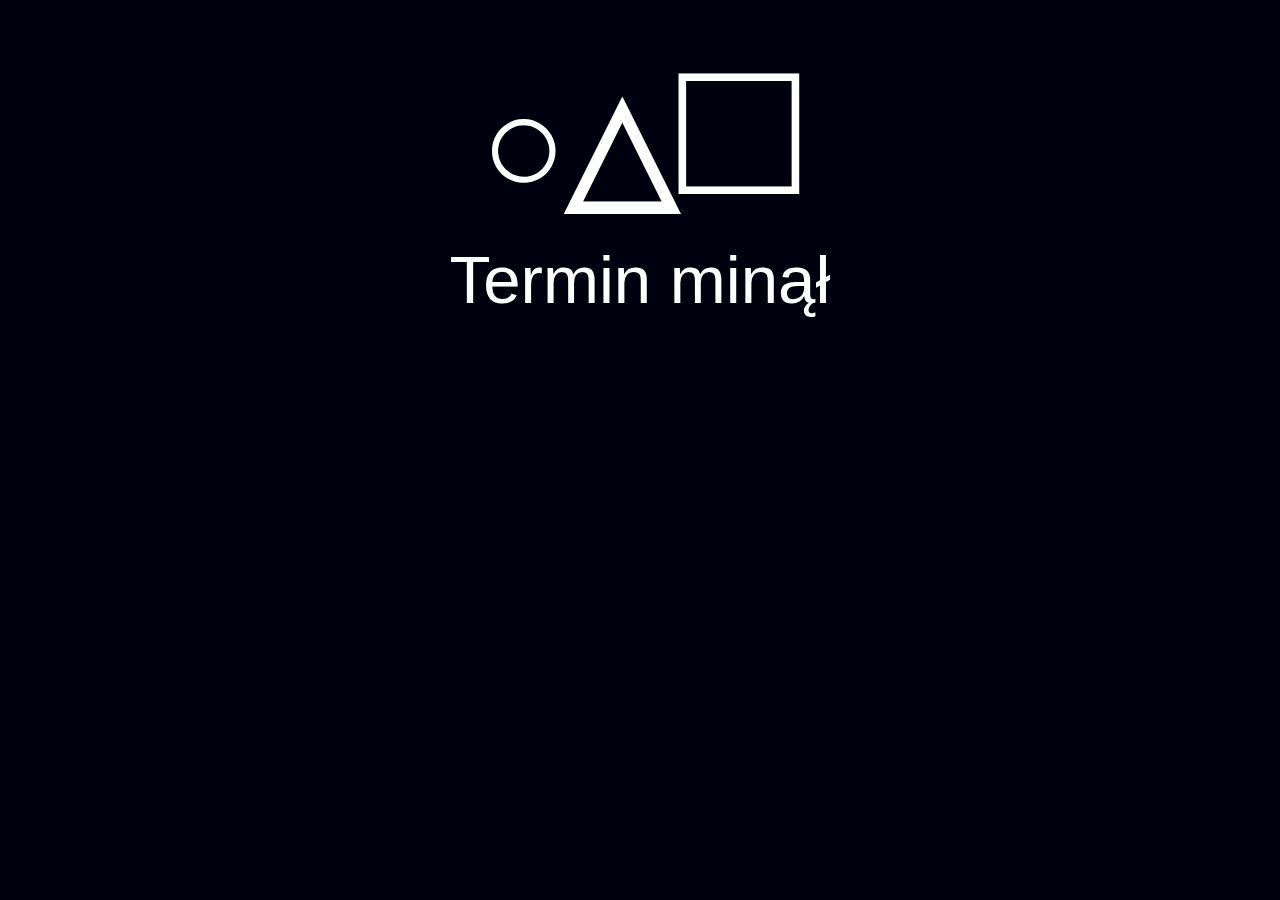
==== index.html @ 7cb1b5ab "Update index.html" ====
<!DOCTYPE html>
    <html lang="pl">
        <head>
	<title>mystery</title>
        <link type="text/css" href="stylebefore.css" rel="stylesheet"/>
        <meta charset="utf-8"/>
        <script src='script.js'></script>
        </head>
        <body onload="iledni('data','01/15/2022, 22:00')">
            <div class="center"><text class="logo-1 big">○△<text id='bigger'>□</text></text></div>
            <div class="center"><text class="logo-1 smol" id='data'>00:00:00</text></div>  
        </body>
    </html>
---- stylebefore.css ----
:root {
    --shadow-color: #ed1b76;
    --shadow-color-light: white;
  }
body{
    background-color: rgb(0,0,15);
}

*{
    
    font-family: -apple-system, BlinkMacSystemFont, 'Segoe UI', Roboto, Oxygen, Ubuntu, Cantarell, 'Open Sans', 'Helvetica Neue', sans-serif;
}
div{
    
    font-size: 300%;
    display: flex;
    align-items: center;
    justify-content: center;
}
div.center{
    display: flex;

}
#bigger{
    font-size: 140%;
}
.big{
    font-weight: 700;
    font-size:300%;
}
.smol{
    font-weight: 400;
    font-size:140%;
}
.logo-1 {
    
    color: white;
    animation: neon 3s infinite;
  }
  
  @keyframes neon {
    0% {
      text-shadow: -1px -1px 1px var(--shadow-color-light), -1px 1px 1px var(--shadow-color-light), 1px -1px 1px var(--shadow-color-light), 1px 1px 1px var(--shadow-color-light),
      0 0 3px var(--shadow-color-light), 0 0 10px var(--shadow-color-light), 0 0 20px var(--shadow-color-light),
      0 0 30px var(--shadow-color), 0 0 40px var(--shadow-color), 0 0 50px var(--shadow-color), 0 0 70px var(--shadow-color), 0 0 100px var(--shadow-color), 0 0 200px var(--shadow-color);
    }
    50% {
      text-shadow: -1px -1px 1px var(--shadow-color-light), -1px 1px 1px var(--shadow-color-light), 1px -1px 1px var(--shadow-color-light), 1px 1px 1px var(--shadow-color-light),
      0 0 5px var(--shadow-color-light), 0 0 15px var(--shadow-color-light), 0 0 25px var(--shadow-color-light),
      0 0 40px var(--shadow-color), 0 0 50px var(--shadow-color), 0 0 60px var(--shadow-color), 0 0 80px var(--shadow-color), 0 0 110px var(--shadow-color), 0 0 210px var(--shadow-color);
    }
    100% {
      text-shadow: -1px -1px 1px var(--shadow-color-light), -1px 1px 1px var(--shadow-color-light), 1px -1px 1px var(--shadow-color-light), 1px 1px 1px var(--shadow-color-light),
      0 0 3px var(--shadow-color-light), 0 0 10px var(--shadow-color-light), 0 0 20px var(--shadow-color-light),
      0 0 30px var(--shadow-color), 0 0 40px var(--shadow-color), 0 0 50px var(--shadow-color), 0 0 70px var(--shadow-color), 0 0 100px var(--shadow-color), 0 0 200px var(--shadow-color);
    }
  }
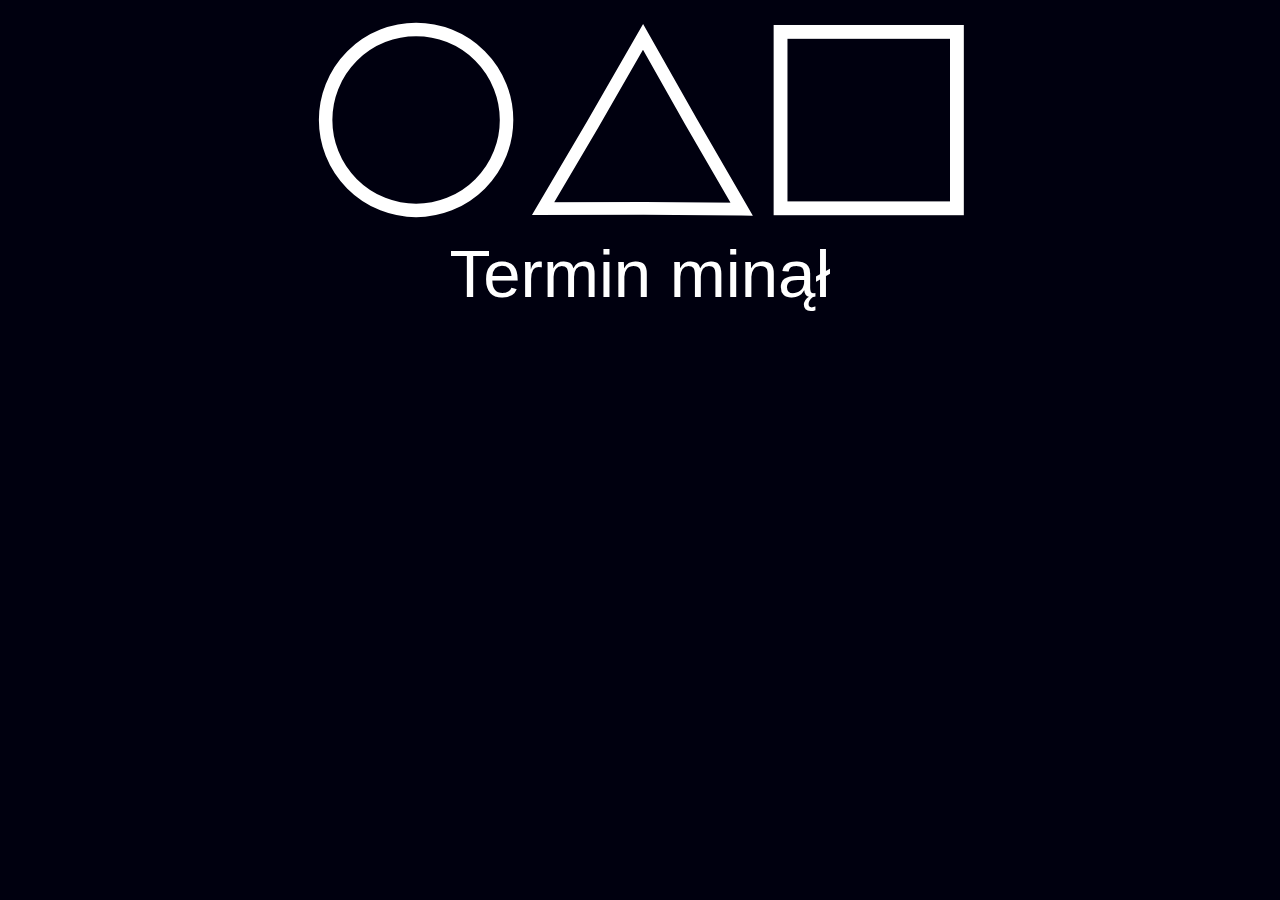
==== commit a256a422: "Update index.html" ====
--- a/index.html
+++ b/index.html
@@ -1,13 +1,13 @@
 <!DOCTYPE html>
     <html lang="pl">
         <head>
-	<title>mystery</title>
+		<title>mystery</title>
         <link type="text/css" href="stylebefore.css" rel="stylesheet"/>
         <meta charset="utf-8"/>
         <script src='script.js'></script>
         </head>
         <body onload="iledni('data','01/15/2022, 22:00')">
-            <div class="center"><text class="logo-1 big">○△<text id='bigger'>□</text></text></div>
+            <div class="center"><img src='img.svg' class="logo-1 big" /></div>
             <div class="center"><text class="logo-1 smol" id='data'>00:00:00</text></div>  
         </body>
     </html>
--- a/stylebefore.css
+++ b/stylebefore.css
@@ -32,6 +32,11 @@
     font-weight: 400;
     font-size:140%;
 }
+@media only screen and (max-width: 700px){
+	#bigger{
+		font-size:100%;
+	}
+}
 .logo-1 {
     
     color: white;
@@ -54,4 +59,4 @@
       0 0 3px var(--shadow-color-light), 0 0 10px var(--shadow-color-light), 0 0 20px var(--shadow-color-light),
       0 0 30px var(--shadow-color), 0 0 40px var(--shadow-color), 0 0 50px var(--shadow-color), 0 0 70px var(--shadow-color), 0 0 100px var(--shadow-color), 0 0 200px var(--shadow-color);
     }
-  }+  }
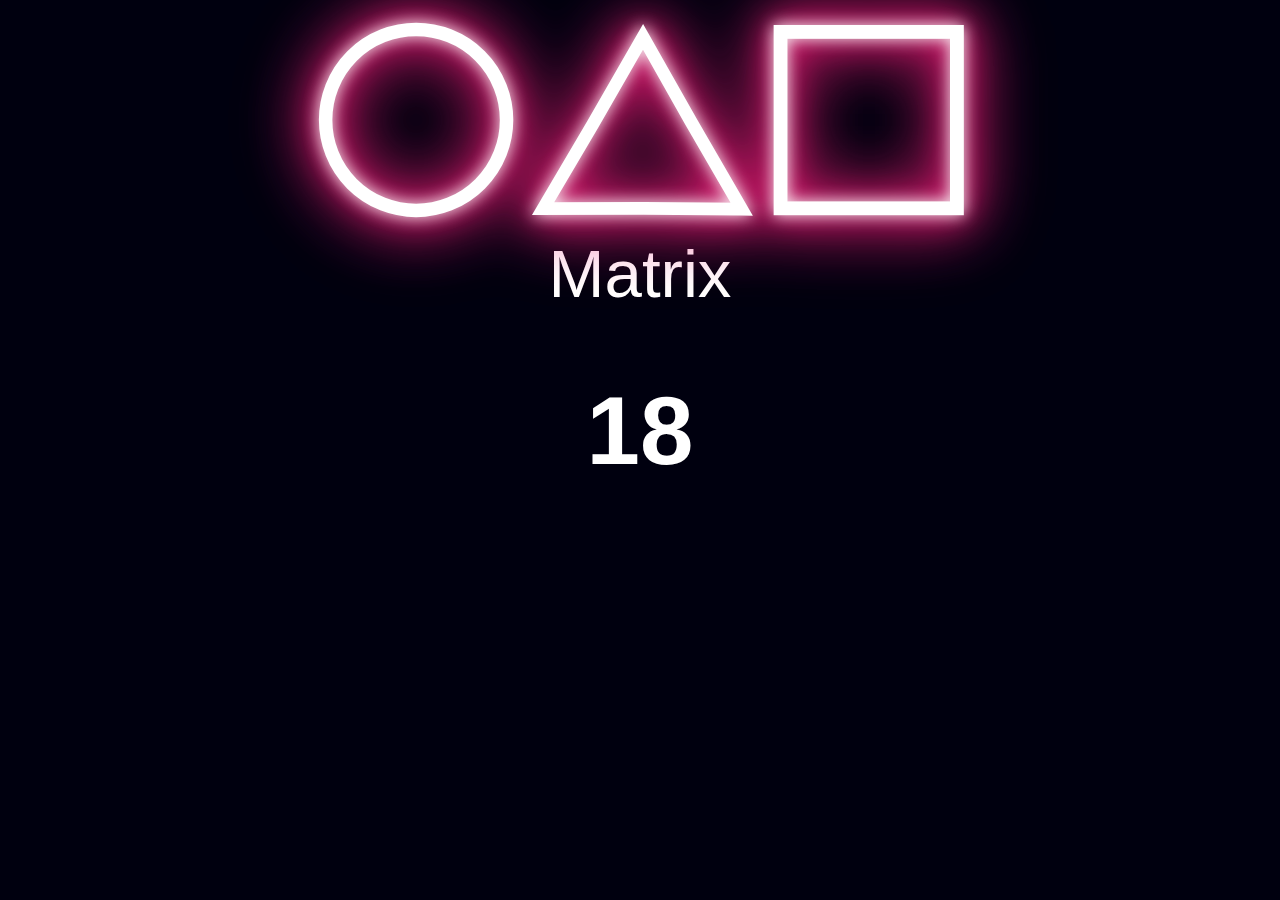
==== commit cca7d4da: "Update index.html" ====
--- a/index.html
+++ b/index.html
@@ -6,8 +6,10 @@
         <meta charset="utf-8"/>
         <script src='script.js'></script>
         </head>
-        <body onload="iledni('data','01/15/2022, 22:00')">
-            <div class="center"><img src='img.svg' class="logo-1 big" /></div>
+        <body onload="iledni('data','01/15/2022, 22:00');">
+            <div class="triangle"></div>
+            <div class="center"><img src='img.svg' class="logo-2 big" /></div>
             <div class="center"><text class="logo-1 smol" id='data'>00:00:00</text></div>  
+            <div id='losowanie'></div>
         </body>
     </html>
--- a/stylebefore.css
+++ b/stylebefore.css
@@ -21,9 +21,6 @@
     display: flex;
 
 }
-#bigger{
-    font-size: 140%;
-}
 .big{
     font-weight: 700;
     font-size:300%;
@@ -32,16 +29,18 @@
     font-weight: 400;
     font-size:140%;
 }
-@media only screen and (max-width: 700px){
-	#bigger{
-		font-size:100%;
+@media only screen and (max-width: 600px){
+	#media{
+		font-size: 140%;
 	}
 }
 .logo-1 {
-    
     color: white;
     animation: neon 3s infinite;
-  }
+}
+img{
+filter: drop-shadow(0 0 0.5rem var(--shadow-color-light)) drop-shadow(0 0 2rem var(--shadow-color)) drop-shadow(0 0 1rem var(--shadow-color));
+}
   
   @keyframes neon {
     0% {
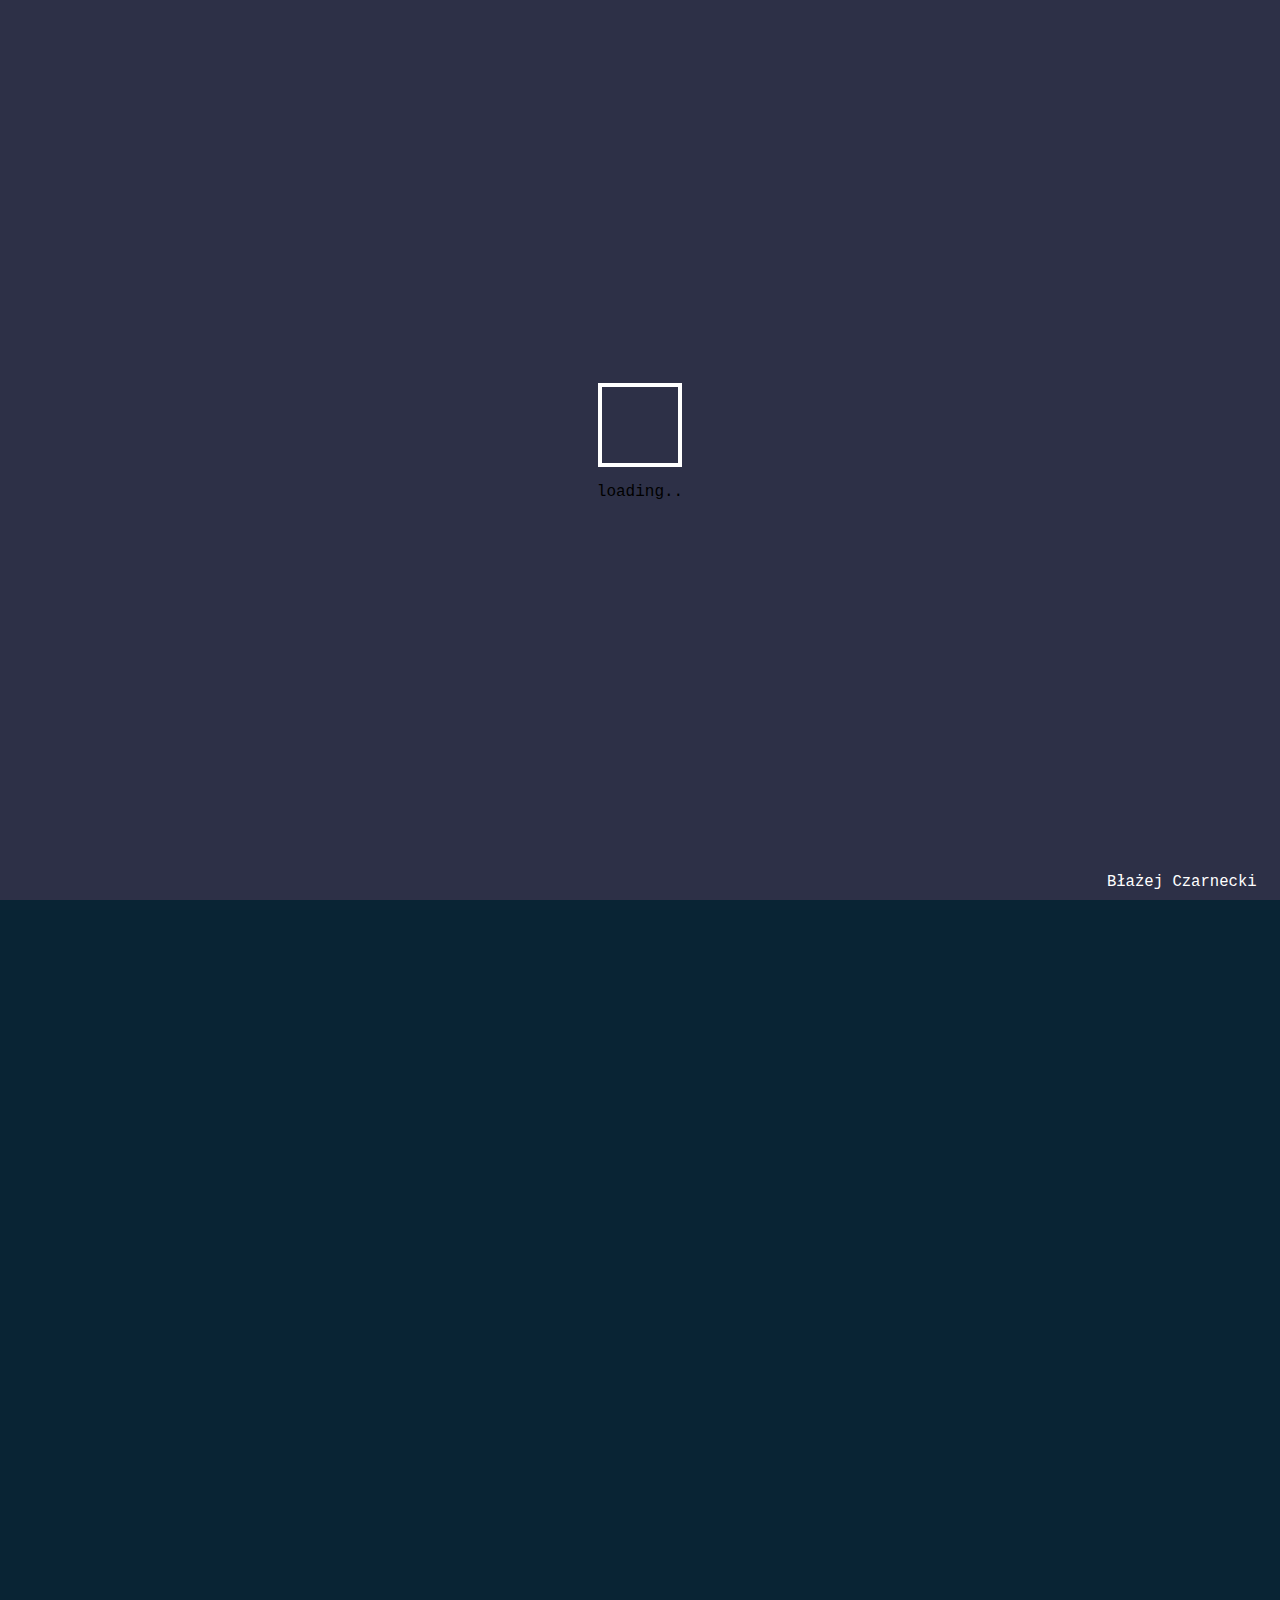
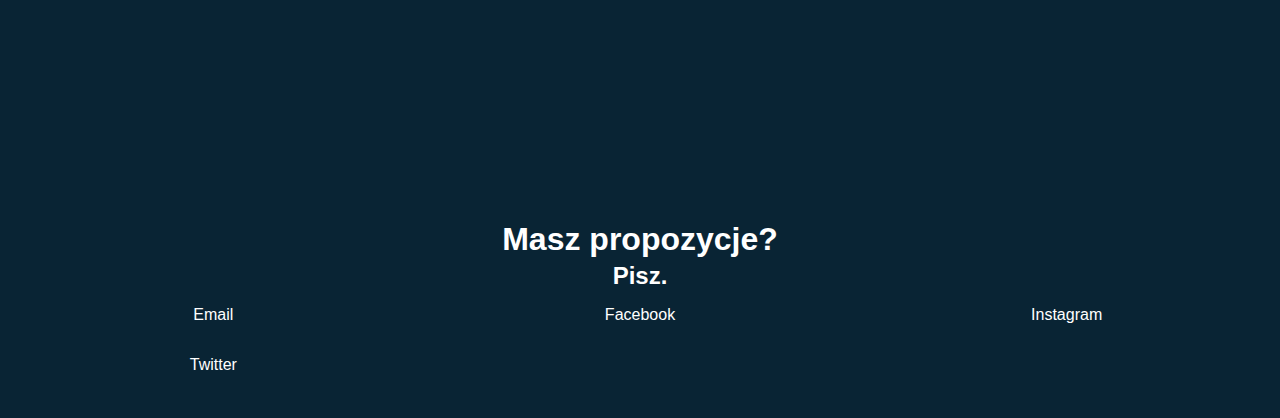
==== commit 0e8c851f: "Add files via upload" ====
--- a/index.html
+++ b/index.html
@@ -1,15 +1,77 @@
 <!DOCTYPE html>
-    <html lang="pl">
-        <head>
-		<title>mystery</title>
-        <link type="text/css" href="stylebefore.css" rel="stylesheet"/>
-        <meta charset="utf-8"/>
-        <script src='script.js'></script>
-        </head>
-        <body onload="iledni('data','01/15/2022, 22:00');">
-            <div class="triangle"></div>
-            <div class="center"><img src='img.svg' class="logo-2 big" /></div>
-            <div class="center"><text class="logo-1 smol" id='data'>00:00:00</text></div>  
-            <div id='losowanie'></div>
-        </body>
-    </html>
+<html lang="pl">
+<head>
+    <meta charset="UTF-8">
+    <meta http-equiv="X-UA-Compatible" content="IE=edge">
+    <meta name="viewport" content="width=device-width, initial-scale=1.0">
+    <title>Błażej Czarnecki</title>
+    <link rel="stylesheet" href="loader-style.css" class="loader">
+    <link rel="stylesheet" href="main-page.css" class="loader">
+    <script src="loader.js" class="loader"></script>
+    <script src="main-script.js"></script>
+</head>
+<body onload="loader()">
+    <div class="loader wrap">
+        <p>loading..</p>
+        <div class="loader animation">
+        </div>
+        <footer>Błażej Czarnecki</footer>
+    </div>
+    <div class="menu transparent">
+        <a href="#header">top</a>
+        <a href="#info">o mnie</a>
+        <a href="#contact">kontakt</a>
+    </div>
+    <div class="header" id="header">
+        <div class="content trigger">
+            <h1>Błażej Czarnecki</h1>
+            <h4>PROGRAMISTA</h4c>
+        </div>
+    </div>
+    <div class="info" id="info">
+        <div class="container skillss before_shown">
+                    <h1>Moje umiejętności:</h1>
+                    <div class="skills">
+                        <img src="./imgs/csslogo.svg">
+                        <img src="./imgs/jslogo.svg">
+                        <img src="./imgs/phplogo.svg">
+                        <img src="./imgs/sqllogo.svg">
+                        <img src="./imgs/clogo.svg">
+                        <img src="./imgs/cpplogo.svg">
+                        <img src="./imgs/cslogo.svg">
+                    </div>
+                </div>
+                <div class="img container before_shown">
+                    <div>
+                        <img src="./imgs/zdjcv.png" alt="zdjcv">
+                        <h1>Błażej Czarnecki</h1>
+                    </div>
+                    <div>
+                        <h3>Programuję od 5 lat, swoją przygodę zacząłem od języka C++, po czym uczyłem się HTML,CSS,JS,PHP oraz SQL.</h3>
+                        <h3>Robiłem projekty w językach C#,C oraz w frameworkach takich jak Jquery, oraz PDO</h3>
+                    </div>
+                </div>
+                <div class="container sidebar before_shown">
+                    <h1>Moje projekty:</h1>
+                        <p>colors (C++)</p>
+                        <p>FastShop (PHP,SQL)</p>
+                        <p>KlawaJS (JS)</p>
+                        <p>SklepPDO (PHP,PDO,SQL)</p>
+                        <p>SklepPHP (PHP,SQL)</p>
+                        <p>Sortowanie (PHP)</p>
+                        <p>Oraz ta strona! (JS)</p>
+                        
+                </div>
+    </div>
+    <div class="contact" id="contact">
+        <h1>Masz propozycje?</h1>
+        <h2>Pisz.</h2>
+        <div class="contact grid">
+            <p>Email</p>
+            <p>Facebook</p>
+            <p>Instagram</p>
+            <p>Twitter</p>
+        </div>
+    </div>
+</body>
+</html>--- a/loader-style.css
+++ b/loader-style.css
@@ -0,0 +1,73 @@
+.loader.wrap{
+    background-color: #2D3047;
+    width:100%;
+    height:100%;
+    position: fixed;
+    top:0;
+    left:0;
+    opacity: 1;
+    transition: .3s cubic-bezier(0.455, 0.03, 0.515, 0.955);
+    display:flex;
+    align-items: center;
+    justify-content: center;
+    flex-direction: column-reverse;
+    z-index: 2;
+}
+.loader.animation{
+    width:4.7em;
+    height:4.7em;
+    background-color: #2D3047;
+    border: .3em solid white;
+    animation: animate 1s infinite;
+}
+.loader.wrap p{
+    animation: color 2s infinite;
+    font-family: monospace;
+    font-size: large;
+}
+.loader.wrap footer{
+    position: absolute;
+    width:100%;
+    text-align: right;
+    margin-right: 3em;
+    clear:both;
+    bottom:1%;
+    font-size:120%;
+    font-family: monospace;
+    color:white;
+}
+@keyframes animate {
+    0% {
+        transform: rotate(0deg);
+        border-radius: 0em;
+        background-color: #2D3047;
+    }
+    40%{
+        transform: rotate(0deg);
+        border-radius: 0em;
+        background-color: white;
+    }
+    90%{
+        border-radius: 20%;
+        background-color: #2D3047;
+    }
+    100%{
+        transform: rotate(360deg);
+        border-radius: 0em;
+        background-color: #2D3047;
+    }
+}
+@keyframes color {
+    0% {
+        color: gray;
+    }
+    40%{
+        color: white;
+    }
+    90%{
+        color: gray;
+    }
+    100%{
+        color: gray;
+    }
+}--- a/main-page.css
+++ b/main-page.css
@@ -0,0 +1,212 @@
+:root{
+    --color1: #092434;
+    --color2: #136F63;
+    --color3: #aaae8e84;
+    --text-color: white;
+    --img-size: 96px;
+}
+body{
+    margin:0;
+    font-family:Arial, Helvetica, sans-serif;
+    background-color: #092434;
+}
+html{
+    scroll-behavior: smooth;
+}
+.before_shown{
+    transform: translateY(150px);
+    opacity: 0;
+}
+.menu{
+    position: fixed;
+    z-index: 1;
+    width:100%;
+    background-color: rgba(0, 0, 0, .6);
+    font-size: 2em;
+    transition: .2s cubic-bezier(0.25, 0.46, 0.45, 0.94);
+    display: flex;
+    justify-content: center;
+    gap:1em;
+}
+.menu a{
+    text-decoration: none;
+    color:white;
+}
+.contact{
+    color:white;
+    background-color: var(--color1);
+    float:left;
+    width:100%;
+    margin:auto;
+    height:8em;
+    text-align: center;
+}
+.contact h2{
+    margin:0;
+}
+.contact h1{
+    margin-bottom: .1em;
+}
+.contact.grid{
+    display: grid;
+    grid-template-rows: repeat(3,1fr);
+    grid-template-columns: repeat(3,1fr);
+}
+.menu img{
+    filter:invert();
+    height: 50%;
+}
+.menu.transparent{
+    background-color: transparent;
+}
+::-webkit-scrollbar {
+    width:0px;
+  }
+::-webkit-scrollbar-track{
+    background-color: var(--color1);
+}
+::-webkit-scrollbar-thumb{
+    border-radius: 1em;
+    background-color: #136F63;
+}
+.header{
+    width:100%;
+    height:100vh;
+    overflow: hidden;
+    position: relative;
+    z-index: 0;
+    display: flex;
+    justify-content: center;
+    align-items: center;
+    align-content: center;
+    font-size: 200%;
+    color:white;
+    text-align: center;
+}
+.header::before{
+    content: "";
+    position: absolute;
+    top: 0; left: 0;
+    width: 100%; height: 100%;
+    background-image: url("./imgs/main-header.jpg");
+    background-position: center;
+    background-repeat: no-repeat;
+    background-size: cover;
+    filter:brightness(50%);
+}
+.content{
+    position: relative;
+}
+.header h1{
+    font-weight: 400;
+}
+.header h3{
+    font-weight: 100;
+}
+.filler{
+    width:100%;
+    height: 100vh;
+    background-color: #cccccc;
+    display: block;
+}
+.info .img{
+    grid-area: head;
+    transition: .9s cubic-bezier(0.25, 0.46, 0.45, 0.94);
+    display: flex;
+    justify-content: space-around;
+}
+.info .container.sidebar{
+    grid-area: side;
+    height: 95%;
+    transition: .7s cubic-bezier(0.25, 0.46, 0.45, 0.94);
+    width:90%;
+}
+.info .container{
+    padding: 1em;
+    background-color: var(--color2);
+    width:90%;
+    height: 90%;
+    overflow: auto;
+}
+.info .container.skillss{
+    transition: .6s cubic-bezier(0.25, 0.46, 0.45, 0.94);
+}
+.info .container h1{
+    margin:0;
+}
+.info .img img{
+    width:auto;
+}
+@media screen and (min-width: 1080px){
+    .skills{
+        display: grid;
+        grid-template-columns: repeat(3,var(--img-size));
+        grid-template-rows: repeat(2,var(--img-size));
+        justify-content: center;
+        justify-items: center;
+        align-items: center;
+    }
+}
+@media screen and (min-width: 700px){
+    .info{
+        width:100%;
+        margin:auto;
+        height:100vh;
+        background-color: var(--color1);
+        display: grid;
+        justify-content: space-evenly;
+        text-align: center;
+        grid-template-areas: "side body body" "side head head";
+        grid-template-rows: 1fr 1fr;
+        grid-template-columns: 0.4fr 1fr;
+        align-items: center;
+        justify-items: center;
+        color: var(--text-color);
+    }
+}
+@media screen and (max-width: 1080px){
+    .skills{
+        display: grid;
+        grid-template-columns: repeat(2,var(--img-size));
+        grid-template-rows: repeat(2,var(--img-size));
+        justify-content: center;
+        justify-items: center;
+        align-items: center;
+        overflow: auto;
+    }
+}
+@media screen and (max-width: 700px) {
+    .info{
+        display:flex;
+        flex-direction: column;
+        gap:1em;
+        align-items: center;
+    }
+    .info .container{
+        padding: 0em;
+        width:60%;
+        overflow: auto;
+        text-align: center;
+        color: var(--text-color);
+        background-color: var(--color2);
+        width:90%;
+        border-radius: .3em;
+    }
+    .info .img img{
+        width:200px;
+        height: auto;
+    }
+    .info .img{
+        flex-direction: column;
+    }
+}
+.skills img{
+    width:var(--img-size);
+    height:var(--img-size);
+    transition: .2s cubic-bezier(0.25, 0.46, 0.45, 0.94);
+}
+.skills img:hover{
+    width:var(--img-size);
+    height:var(--img-size);
+    transform:scale(110%);
+}
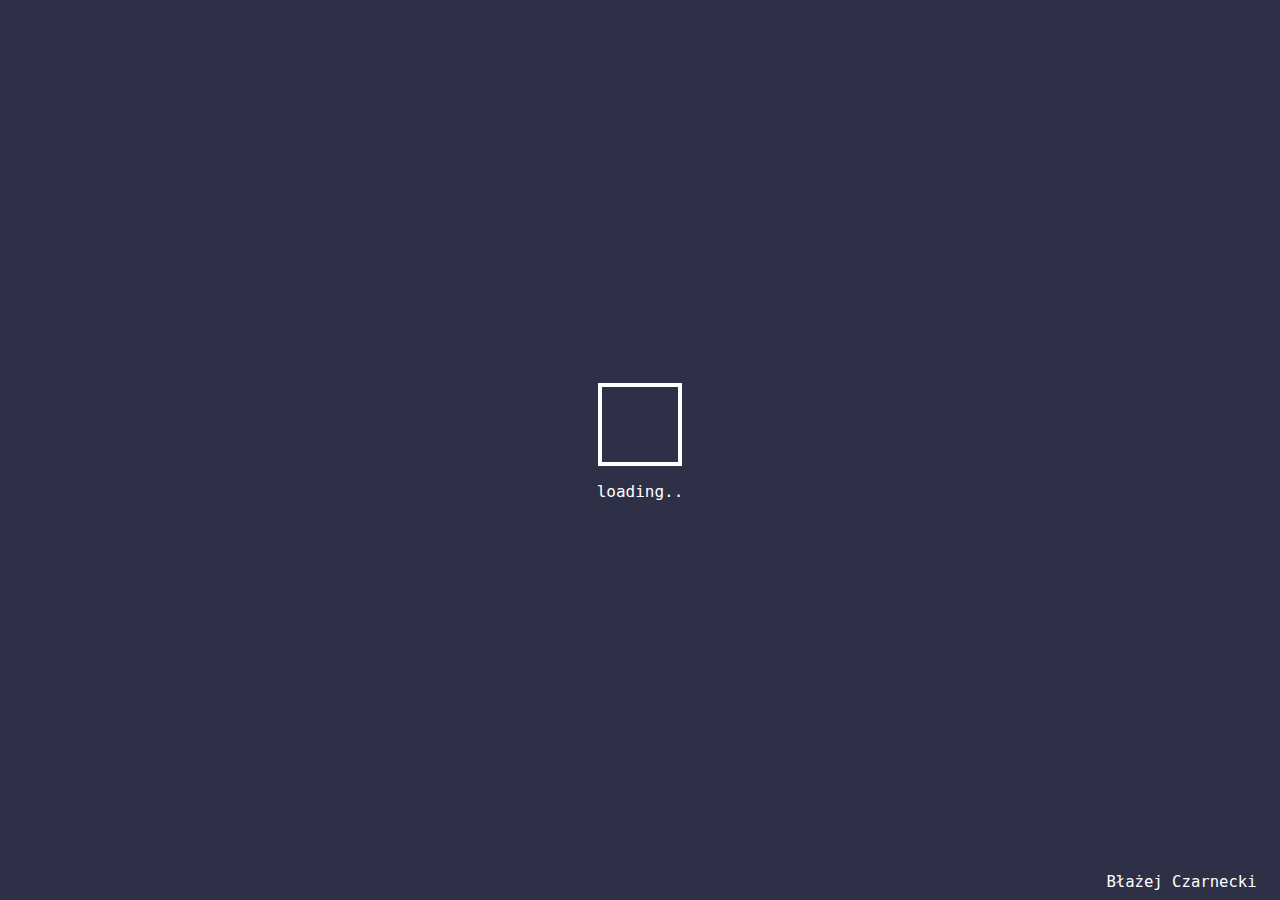
==== commit 37ab7040: "Add files via upload" ====
--- a/index.html
+++ b/index.html
@@ -1,77 +1,124 @@
 <!DOCTYPE html>
-<html lang="pl">
+<html lang="en">
 <head>
     <meta charset="UTF-8">
     <meta http-equiv="X-UA-Compatible" content="IE=edge">
     <meta name="viewport" content="width=device-width, initial-scale=1.0">
-    <title>Błażej Czarnecki</title>
-    <link rel="stylesheet" href="loader-style.css" class="loader">
-    <link rel="stylesheet" href="main-page.css" class="loader">
-    <script src="loader.js" class="loader"></script>
-    <script src="main-script.js"></script>
+    <title>CV</title>
+    <script src="https://ajax.googleapis.com/ajax/libs/jquery/3.6.0/jquery.min.js"></script>
+    <script src="loader.js"></script>
+    <script src="js.js"></script>
+    <link rel="stylesheet" href="loader-style.css">
+    <link rel="stylesheet" href="style.css">
 </head>
-<body onload="loader()">
-    <div class="loader wrap">
-        <p>loading..</p>
-        <div class="loader animation">
-        </div>
-        <footer>Błażej Czarnecki</footer>
+<body onload="loader(); page_load()">
+<!-- loader -->
+<div class="loader wrap">
+    <p>loading..</p>
+    <div class="loader animation">
     </div>
-    <div class="menu transparent">
-        <a href="#header">top</a>
-        <a href="#info">o mnie</a>
-        <a href="#contact">kontakt</a>
-    </div>
-    <div class="header" id="header">
-        <div class="content trigger">
-            <h1>Błażej Czarnecki</h1>
-            <h4>PROGRAMISTA</h4c>
-        </div>
-    </div>
-    <div class="info" id="info">
-        <div class="container skillss before_shown">
-                    <h1>Moje umiejętności:</h1>
-                    <div class="skills">
-                        <img src="./imgs/csslogo.svg">
-                        <img src="./imgs/jslogo.svg">
-                        <img src="./imgs/phplogo.svg">
-                        <img src="./imgs/sqllogo.svg">
-                        <img src="./imgs/clogo.svg">
-                        <img src="./imgs/cpplogo.svg">
-                        <img src="./imgs/cslogo.svg">
-                    </div>
+    <footer>Błażej Czarnecki</footer>
+</div>
+<!-- website -->
+<div class="navbar">
+    <button onclick="showitems()">☰</button>
+</div>
+<div class="container" onscroll="oload()">
+    <section>
+
+    <section class='header'>
+            <div class="content">
+                <h1>Błażej Czarnecki</h1>
+                <h5>Programista</h5>
+            </div>
+        </section>
+    </section>
+    <section style="flex-direction: column; align-content: center;">
+        <section class="content top">
+            <h1>Moje Projekty:</h1>
+        </section>
+        <section class="content" >
+            
+        <div class="galeria">
+			<section>
+                <div class="lang">
+                    <img height="100%" src="./imgs/cpplogo.svg" alt="c++">
                 </div>
-                <div class="img container before_shown">
-                    <div>
-                        <img src="./imgs/zdjcv.png" alt="zdjcv">
-                        <h1>Błażej Czarnecki</h1>
-                    </div>
-                    <div>
-                        <h3>Programuję od 5 lat, swoją przygodę zacząłem od języka C++, po czym uczyłem się HTML,CSS,JS,PHP oraz SQL.</h3>
-                        <h3>Robiłem projekty w językach C#,C oraz w frameworkach takich jak Jquery, oraz PDO</h3>
-                    </div>
+                <div class="desc">
+                    <h1>COLORS</h1>
+                    <p>Ten projekt jest wersją "klawajs", napisany w c++</p>
+                    <p>polega on na generowaniu kolorów w formacie ".ckAnimation" - format obsługiwany przez firmę Bloody do klawiatur podświetlanych</p>
                 </div>
-                <div class="container sidebar before_shown">
-                    <h1>Moje projekty:</h1>
-                        <p>colors (C++)</p>
-                        <p>FastShop (PHP,SQL)</p>
-                        <p>KlawaJS (JS)</p>
-                        <p>SklepPDO (PHP,PDO,SQL)</p>
-                        <p>SklepPHP (PHP,SQL)</p>
-                        <p>Sortowanie (PHP)</p>
-                        <p>Oraz ta strona! (JS)</p>
-                        
+                <div class="showcase">
+                    <img src="./imgs/colors.png" alt="FastShop">
                 </div>
-    </div>
-    <div class="contact" id="contact">
-        <h1>Masz propozycje?</h1>
-        <h2>Pisz.</h2>
-        <div class="contact grid">
-            <p>Email</p>
-            <p>Facebook</p>
-            <p>Instagram</p>
-            <p>Twitter</p>
-        </div>
-    </div>
+            </section>
+			<section>
+                <div class="lang">
+                    <img height="100%" src="./imgs/phplogo.svg" alt="php">
+                    <img height="100%" src="./imgs/sqllogo.svg" alt="sql">
+                </div>
+                <div class="desc">
+                <h1>FastShop</h1>
+                <p>projekt został napisany w PHP</p>
+                <p>strona posiada błędy, lecz projekt nie będzie kontynuowany</p>
+                </div>
+            <div class="showcase">
+                <img src="./imgs/fastshop.png" alt="FastShop">
+            </div>
+            </section>
+			<section>
+                <div class="lang">
+                    <img height="100%" src="./imgs/jslogo.svg" alt="js">
+                </div>
+                <div class="desc">
+                    <h1>KlawaJS</h1>
+                    <p>Następca projektu <strong>COLORS</strong></p>
+                    <p>Posiada interfejs graficzny</p>
+                    
+                </div>
+                <div class="showcase">
+                    <img src="./imgs/klawajs.png" alt="FastShop">
+                </div>
+                
+            </section>
+			<section>
+                <div class="lang">
+                    <img height="100%" src="./imgs/phplogo.svg" alt="php">
+                    <p>PDO</p>
+                    <img height="100%" src="./imgs/sqllogo.svg" alt="sql">
+                </div>
+                SklepPDO
+            </section>
+			<section>
+                <div class="lang">
+                    <img height="100%" src="./imgs/phplogo.svg" alt="php">
+                    <img height="100%" src="./imgs/sqllogo.svg" alt="sql">
+                </div>
+                SklepPHP
+            </section>
+			<section>
+                <div class="lang">
+                    <img height="100%" src="./imgs/phplogo.svg" alt="php">
+                </div>
+                sortowanie
+            </section>
+        </section>
+    </section>
+    <section>
+        <section class="kontakt">
+            <div class="cv">
+
+            </div>
+            <div class="email">
+                <h1>Napisz do mnie!</h1>
+                <form action="post">
+                    <input type="text" name="temat">
+                    <textarea name="email" cols="30" rows="10"></textarea>
+                </form>
+            </div>
+        </section>
+    </section>
+</div>
 </body>
 </html>--- a/style.css
+++ b/style.css
@@ -0,0 +1,325 @@
+body {
+  background-color: rgb(19, 20, 34);
+  color: white;
+  margin: 0;
+}
+
+.navbar {
+  position: fixed;
+  z-index: 1;
+  width: 100%;
+  background-color: rgba(0, 0, 0, 0);
+  font-size: 2em;
+  display: flex;
+  justify-content: right;
+  flex-direction: row-reverse;
+  margin-right: 1em;
+  gap: 1em;
+}
+.navbar button {
+  text-decoration: none;
+  color: white;
+  margin-right: 1em;
+  background-color: rgba(0, 0, 0, 0);
+  border: 0;
+  font-size: 100%;
+  transition: 0.2s;
+}
+.navbar button:hover {
+  color: rgba(255, 255, 255, 0.494);
+  transform: rotateY(180deg);
+}
+
+::-webkit-scrollbar {
+  width: 9px;
+  height: 18px;
+}
+
+::-webkit-scrollbar-track {
+  background: rgb(48, 48, 48);
+}
+
+::-webkit-scrollbar-thumb {
+  background: rgb(177, 177, 177);
+  border-radius: 10px;
+}
+
+.container {
+  width: 100vw;
+  height: 100vh;
+  overflow-y: scroll;
+  -ms-scroll-snap-type: y mandatory;
+      scroll-snap-type: y mandatory;
+  font-family: system-ui, -apple-system, BlinkMacSystemFont, "Segoe UI", Roboto, Oxygen, Ubuntu, Cantarell, "Open Sans", "Helvetica Neue", sans-serif;
+  scroll-behavior: auto;
+  display: flex;
+  justify-content: center;
+  align-items: center;
+  flex-direction: row;
+  flex-wrap: wrap;
+}
+.container section {
+  width: 100%;
+  height: 100vh;
+  scroll-snap-align: start;
+  display: flex;
+  justify-content: center;
+  align-items: center;
+}
+
+.lang {
+  height: 4em;
+  width: 100%;
+  display: flex;
+  flex-direction: row;
+  justify-content: center;
+  align-items: center;
+  background-color: #737373;
+  border-radius: 1em;
+}
+
+@media only screen and (max-width: 900px) {
+  .galeria section {
+    width: 100%;
+    margin-top: 1em;
+    height: 100%;
+    scroll-snap-align: start;
+    display: flex;
+    justify-content: center;
+    align-items: center;
+    background-color: #737373;
+    justify-content: center;
+    align-content: space-around;
+    align-items: center;
+    min-width: 0;
+    box-shadow: 0 0 0 0.3em #737373;
+    transition: 0.2s cubic-bezier(0.215, 0.61, 0.355, 1);
+    flex-direction: column;
+  }
+  .galeria {
+    position: relative;
+    width: 100%;
+    height: 100%;
+    padding-top: 2em;
+    overflow: visible;
+    -ms-scroll-snap-type: x mandatory;
+        scroll-snap-type: x mandatory;
+    margin: 2em;
+    scroll-behavior: smooth;
+    font-family: system-ui, -apple-system, BlinkMacSystemFont, "Segoe UI", Roboto, Oxygen, Ubuntu, Cantarell, "Open Sans", "Helvetica Neue", sans-serif;
+    scroll-behavior: auto;
+    display: flex;
+    flex: 1;
+    justify-content: flex-start;
+    align-items: center;
+    flex-direction: column;
+    flex-wrap: wrap;
+    gap: calc(1em + 10%);
+    overflow-x: scroll;
+    float: left;
+    align-content: space-between;
+  }
+}
+@media only screen and (min-width: 900px) {
+  .galeria {
+    width: 100%;
+    height: 90%;
+    padding-top: 2em;
+    margin: 2em;
+    scroll-behavior: smooth;
+    font-family: system-ui, -apple-system, BlinkMacSystemFont, "Segoe UI", Roboto, Oxygen, Ubuntu, Cantarell, "Open Sans", "Helvetica Neue", sans-serif;
+    scroll-behavior: auto;
+    display: flex;
+    flex: 1;
+    justify-content: flex-start;
+    align-items: center;
+    flex-direction: column;
+    flex-wrap: wrap;
+    gap: 1em;
+    overflow-x: scroll;
+    float: left;
+    align-content: space-between;
+  }
+  .galeria section {
+    width: calc(50% + 1em);
+    margin-top: 1em;
+    height: 100%;
+    scroll-snap-align: start;
+    display: flex;
+    justify-content: center;
+    align-items: center;
+    background-color: #737373;
+    justify-content: center;
+    align-content: space-around;
+    align-items: center;
+    min-width: 0;
+    flex-direction: column;
+  }
+}
+@media only screen and (min-width: 1200px) {
+  .galeria {
+    width: 100%;
+    height: 90%;
+    padding-top: 2em;
+    margin: 2em;
+    scroll-behavior: smooth;
+    font-family: system-ui, -apple-system, BlinkMacSystemFont, "Segoe UI", Roboto, Oxygen, Ubuntu, Cantarell, "Open Sans", "Helvetica Neue", sans-serif;
+    scroll-behavior: auto;
+    display: flex;
+    flex: 1;
+    justify-content: flex-start;
+    align-items: center;
+    flex-direction: column;
+    flex-wrap: wrap;
+    gap: 1em;
+    overflow-x: scroll;
+    float: left;
+    align-content: space-between;
+  }
+  .galeria section {
+    width: calc(30% + 1em);
+    margin-top: 1em;
+    height: 90%;
+    scroll-snap-align: start;
+    display: flex;
+    justify-content: center;
+    align-items: center;
+    background-color: #737373;
+    justify-content: center;
+    align-content: space-around;
+    align-items: center;
+    min-width: 0;
+    flex-direction: column;
+  }
+}
+.galeria h1 {
+  text-align: center;
+  font-size: 150%;
+}
+.galeria .desc {
+  height: 40%;
+  text-align: justify;
+  margin-left: 1em;
+  margin-right: 1em;
+}
+.galeria section:nth-child(1) {
+  background-position: bottom;
+  background-repeat: no-repeat;
+  background-size: contain;
+  background-image: url("./imgs/wavesr6.svg");
+}
+.galeria section:nth-child(2) {
+  background-position: bottom;
+  background-repeat: no-repeat;
+  background-size: contain;
+  background-image: url("./imgs/wavesr6.svg");
+}
+.galeria section:nth-child(3) {
+  background-position: bottom;
+  background-repeat: no-repeat;
+  background-size: contain;
+  background-image: url("./imgs/wavesr2.svg");
+}
+.galeria section:nth-child(4) {
+  background-position: bottom;
+  background-repeat: no-repeat;
+  background-size: contain;
+  background-image: url("./imgs/wavesr1.svg");
+}
+.galeria section:nth-child(5) {
+  background-position: bottom;
+  background-repeat: no-repeat;
+  background-size: contain;
+  background-image: url("./imgs/wavesr2.svg");
+}
+.galeria section:nth-child(6) {
+  background-position: bottom;
+  background-repeat: no-repeat;
+  background-size: contain;
+  background-image: url("./imgs/wavesr5.svg");
+}
+.galeria section {
+  border-radius: 1em 1em 0 0;
+}
+.galeria .showcase {
+  height: 50%;
+  margin: 1em;
+  display: flex;
+  align-content: center;
+  justify-content: center;
+  align-items: center;
+}
+.galeria .showcase img {
+  width: 100%;
+  max-height: 350px;
+  box-shadow: 0.5em 0.5em rgba(0, 0, 0, 0.506);
+  border-radius: 0.2em;
+}
+
+.header {
+  width: 100%;
+  height: 100vh;
+  overflow: hidden;
+  position: relative;
+  z-index: 0;
+  display: flex;
+  justify-content: center;
+  align-items: center;
+  align-content: center;
+  color: white;
+  text-align: center;
+  font-size: 300%;
+}
+.header .content h1, .header .content h5 {
+  -webkit-margin-before: 0em;
+          margin-block-start: 0em;
+  -webkit-margin-after: 0em;
+          margin-block-end: 0em;
+}
+
+.header::before {
+  content: "";
+  position: absolute;
+  top: 0;
+  left: 0;
+  width: 100%;
+  height: 100%;
+  background-image: url("./imgs/main-header.jpg");
+  background-position: center;
+  background-repeat: no-repeat;
+  background-size: cover;
+  filter: brightness(50%);
+}
+
+.content {
+  position: relative;
+}
+
+.content.top h1 {
+  text-align: center;
+  -webkit-margin-before: 0em;
+          margin-block-start: 0em;
+  -webkit-margin-after: 0em;
+          margin-block-end: 0em;
+  margin-top: 1.5em;
+  display: flex;
+  font-size: 150%;
+  width: 100%;
+  height: 100px;
+  flex-wrap: wrap;
+  height: -webkit-fit-content;
+  height: -moz-fit-content;
+  height: fit-content;
+  align-content: center;
+  justify-content: center;
+}
+
+.kontakt .email input, .kontakt .email textarea {
+  width: 100%;
+  background-color: rgb(19, 20, 34);
+  border: 0.2em solid white;
+  box-shadow: 1em 1em rgba(0, 0, 0, 0.506);
+  float: left;
+  margin-bottom: 1em;
+  resize: none;
+}/*# sourceMappingURL=style.css.map */